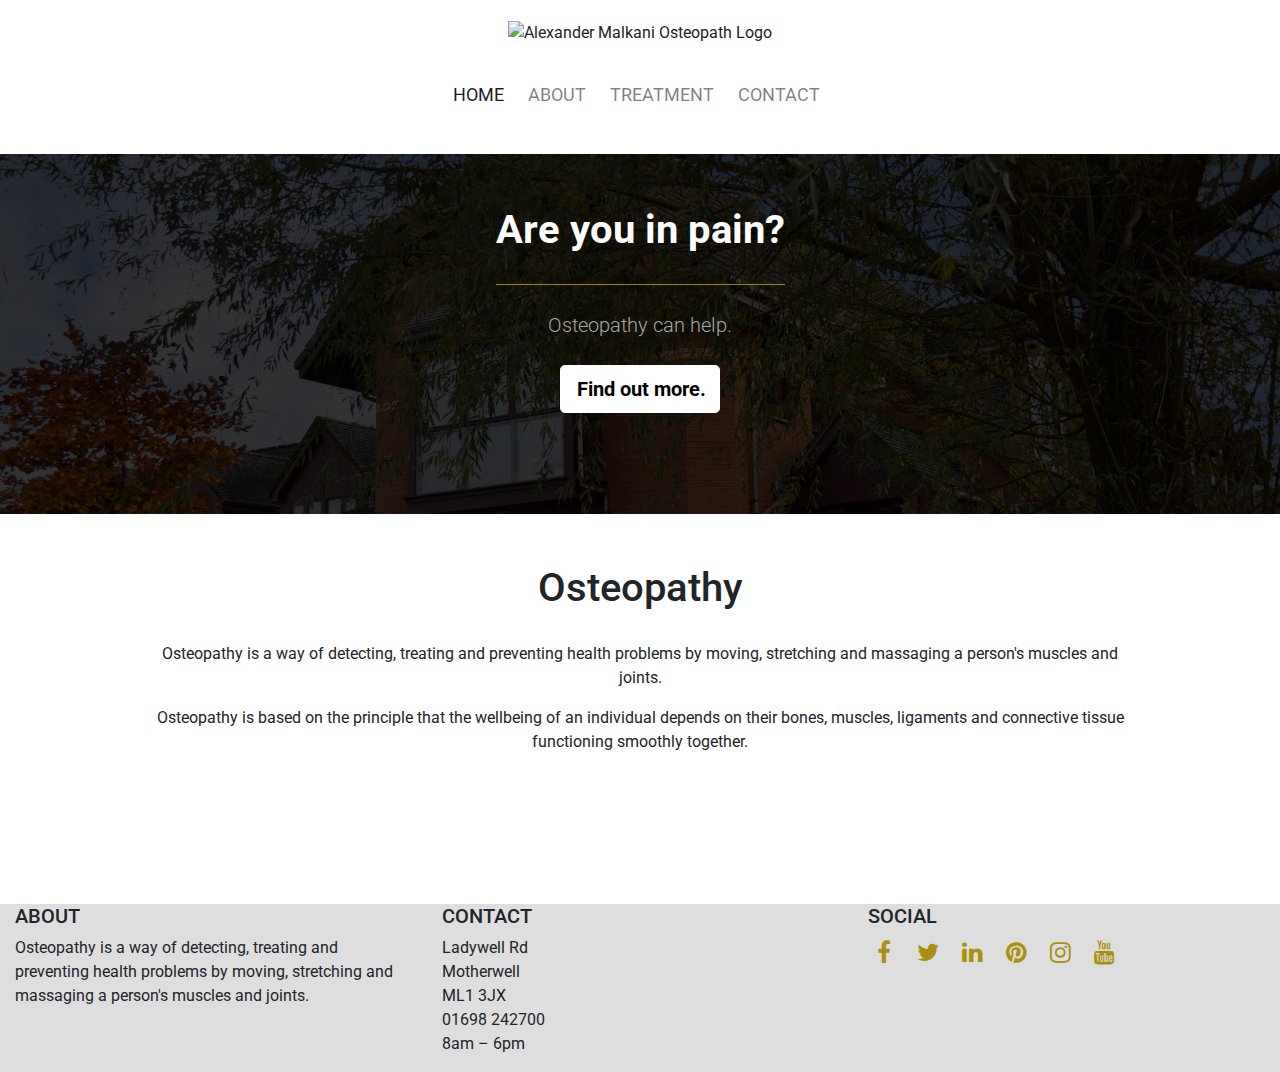
==== index.html @ d078ac2d "Completed footer, added callout container on index page and main index body text" ====
<!DOCTYPE html>
<html lang="en-us">

    <head>
        <meta charset="utf-8" />
        <meta name="viewport" content="width=device-width, initial-scale=1.0" />
        <title>Alexander Malkani Osteopath</title>
        <link href="https://fonts.googleapis.com/css2?family=Roboto:ital,wght@0,300;0,400;0,500;0,700;1,400&display=swap" rel="stylesheet" />
        <link rel="stylesheet" href="https://maxcdn.bootstrapcdn.com/font-awesome/4.7.0/css/font-awesome.min.css" type="text/css" />
        <link rel="stylesheet" href="https://maxcdn.bootstrapcdn.com/bootstrap/4.1.3/css/bootstrap.min.css" />
        <link rel="stylesheet" href="assets/css/style.css" type="text/css" />
    </head>

    <body>
        <div class="container">
            <header class="header-img d-none d-sm-block">
                <img id="logo-main" src="assets/images/logo.png" width="600" alt="Alexander Malkani Osteopath Logo" />
            </header>
            <nav class="navbar navbar-light navbar-expand-sm">
                <a href="/" class="navbar-brand d-block d-sm-none">Alexander Malkani Osteopath</a>

                <button class="navbar-toggler ml-auto" type="button" data-toggle="collapse" data-target="#navbarNavDropdown" aria-controls="navbarNavDropdown" aria-expanded="false" aria-label="Toggle navigation">
                    <span class="navbar-toggler-icon"></span>
                </button>

                <div class="collapse navbar-collapse" id="navbarNavDropdown">
                    <ul class="navbar-nav mx-auto">
                        <li class="active nav-item mr-2 uppercase">
                            <a class="nav-link" href="/index.html">Home</a>
                        </li>
                        <li class="nav-item mr-2 uppercase">
                            <a class="nav-link" href="/about.html">About</a>
                        </li>
                        <li class="nav-item mr-2 uppercase">
                            <a class="nav-link" href="/treatment.html">Treatment</a>
                        </li>
                        <li class="nav-item mr-2 uppercase">
                            <a class="nav-link" href="/contact.html">Contact</a>
                        </li>
                    </ul>
                </div>
            </nav>
        </div>
        <div class="container-fluid callout-container">
            <div class="opaque-overlay">&nbsp;</div>
            <div class="row">
                <div class="col-12">
                    <section class="callout jumbotron text-center">
                        <h1 class="jumbotron-header">
                            Are you in pain?
                        </h1>
                        <hr class="block-divider block-divider--orange" />
                        <p class="lead">
                            Osteopathy can help.
                        </p>
                        <p>
                            <button class="btn btn-lg btn--cta btn--orange">
                                Find out more.
                            </button>
                        </p>
                    </section>
                </div>
            </div>
        </div>
        <section class="container-fluid text-center index-body">
                <h1>Osteopathy</h1>
                <p>Osteopathy is a way of detecting, treating and preventing health problems by moving, stretching and massaging a person's muscles and joints.</p>
                <p>Osteopathy is based on the principle that the wellbeing of an individual depends on their bones, muscles, ligaments and connective tissue functioning smoothly together.</p>
        </section>
        <footer class="container-fluid">
            <div id="footer-details" class="row">
                <div class="col-sm-4">
                    <h5 class="uppercase general-sub">About</h5>
                    <p class="inline-block">
                        Osteopathy is a way of detecting, treating and preventing health problems by moving, stretching and massaging a person's muscles and joints.
                    </p>
                </div>
                <div class="col-sm-4">
                    <h5 class="uppercase general-sub">Contact</h5>
                    <p class="inline-block">
                        Ladywell Rd <br />
                        Motherwell <br />
                        ML1 3JX <br />
                        01698 242700 <br />
                        8am – 6pm
                    </p>
                </div>
                <div class="col-sm-4">
                    <h5 class="uppercase general-sub">Social</h5>
                    <ul class="list-inline social-links">
                        <li class="list-inline-item">
                            <a target="_blank" href="#">
                                <i class="fa fa-facebook" aria-hidden="true"></i>
                                <span class="sr-only">Facebook</span>
                            </a>
                        </li>
                        <li class="list-inline-item">
                            <a target="_blank" href="#">
                                <i class="fa fa-twitter" aria-hidden="true"></i>
                                <span class="sr-only">Twitter</span>
                            </a>
                        </li>
                        <li class="list-inline-item">
                            <a target="_blank" href="#">
                                <i class="fa fa-linkedin" aria-hidden="true"></i>
                                <span class="sr-only">LinkedIn</span>
                            </a>
                        </li>
                        <li class="list-inline-item">
                            <a target="_blank" href="#">
                                <i class="fa fa-pinterest" aria-hidden="true"></i>
                                <span class="sr-only">Pinterest</span>
                            </a>
                        </li>
                        <li class="list-inline-item">
                            <a target="_blank" href="#">
                                <i class="fa fa-instagram" aria-hidden="true"></i>
                                <span class="sr-only">Instagram</span>
                            </a>
                        </li>
                        <li class="list-inline-item">
                            <a target="_blank" href="#">
                                <i class="fa fa-youtube" aria-hidden="true"></i>
                                <span class="sr-only">YouTube</span>
                            </a>
                        </li>
                    </ul>
                </div>
            </div>
        </footer>

        <script src="https://code.jquery.com/jquery-3.5.1.slim.min.js" integrity="sha384-DfXdz2htPH0lsSSs5nCTpuj/zy4C+OGpamoFVy38MVBnE+IbbVYUew+OrCXaRkfj" crossorigin="anonymous"></script>
        <script src="https://cdn.jsdelivr.net/npm/popper.js@1.16.0/dist/umd/popper.min.js" integrity="sha384-Q6E9RHvbIyZFJoft+2mJbHaEWldlvI9IOYy5n3zV9zzTtmI3UksdQRVvoxMfooAo" crossorigin="anonymous"></script>
        <script src="https://stackpath.bootstrapcdn.com/bootstrap/4.5.0/js/bootstrap.min.js" integrity="sha384-OgVRvuATP1z7JjHLkuOU7Xw704+h835Lr+6QL9UvYjZE3Ipu6Tp75j7Bh/kR0JKI" crossorigin="anonymous"></script>
    </body>
</html>
---- assets/css/style.css ----
/* ------------- HEADER -------------- */

.header-img{
    display: block;
    margin: 20px auto;
    text-align: center;
    transition: all .5s ease-in-out;
    -moz-transition: all .5s ease-in-out;
    -webkit-transition: all .5s ease-in-out;
}

/* ------------- CALLOUT -------------- */

.callout-container{
    height: 40vh;

    background: url(../images/orchardmedicalcentre.jpg) no-repeat center center fixed; 
    -webkit-background-size: cover;
    -moz-background-size: cover;
    -o-background-size: cover;
    background-size: cover;

    display: flex;
    align-items: center;
    justify-content: center;

    position: relative;
}

.opaque-overlay{
    position: absolute;
    top: 0;
    left: 0;
    height: 100%;
    width: 100%;
    background-color: rgba(0,0,0,.8);
}

.jumbotron {
    background-color: transparent;
}

.jumbotron-header {
    color:white;
    font-weight:bold;
    margin-bottom: 30px;
}

.jumbotron .lead {
    margin: 25px 0;
    color: #a7a7a7;
}

.jumbotron small {
    font-size: 60%;
    font-style: italic;
    color: #d0d0d0;
}

/* ------------- BODY -------------- */

.index-body {
    width: 80%;
    margin-top: 50px;
    margin-bottom: 150px;
}

.index-body h1 {
    margin-bottom: 30px;
}

/* ------------- FOOTER -------------- */

footer {
    background-color: #dedede;
    min-height: 120px;
    margin: 0;
}

.social-links {
    padding-bottom: 15px;
}

.social-links li a i {
    width: 32px;
    height: 32px;
    padding: 12px 0;
    border-radius: 50%;
    font-size: 24px;
    line-height: 8px;
    text-align: center;
    color: #aa900f;
    transition: all 0.35s ease-in-out;
    -moz-transition: all 0.35s ease-in-out;
    -webkit-transition: all 0.35s ease-in-out;
    -o-transition: all 0.35s ease-in-out;
}

.social-links li a i:hover {
    background: #aa900f;
    color: white;
}

/* ------------- DIVIDERS -------------- */

.block-divider--orange {
    background-color: #aa900f
}

/* ------------- BUTTONS -------------- */

.btn--cta{
    font-weight: bold;
    width: 160px;
}

.btn--orange {
    color: black;
    background-color:white;
    border-color: white;
}

.btn--orange:hover,
.btn--orange:active,
.btn--orange:focus,
.btn--orange:active:focus {
    background-color: #aa900f;
    border-color: #aa900f;
}

/* ------------- NAVBAR -------------- */

.navbar {
    margin-bottom: 30px;
    border: 0;
    width: 100%;
}

.navbar .navbar-toggler {
    border: 0;
}

.navbar .navbar-nav a {
    font-family: 'Roboto', sans-serif;
    font-weight: 400;
    font-size: large;
}

/* ------------- TEXT -------------- */

.uppercase {
    text-transform: uppercase;
}

/* ------------- MEDIA QUERIES -------------- */
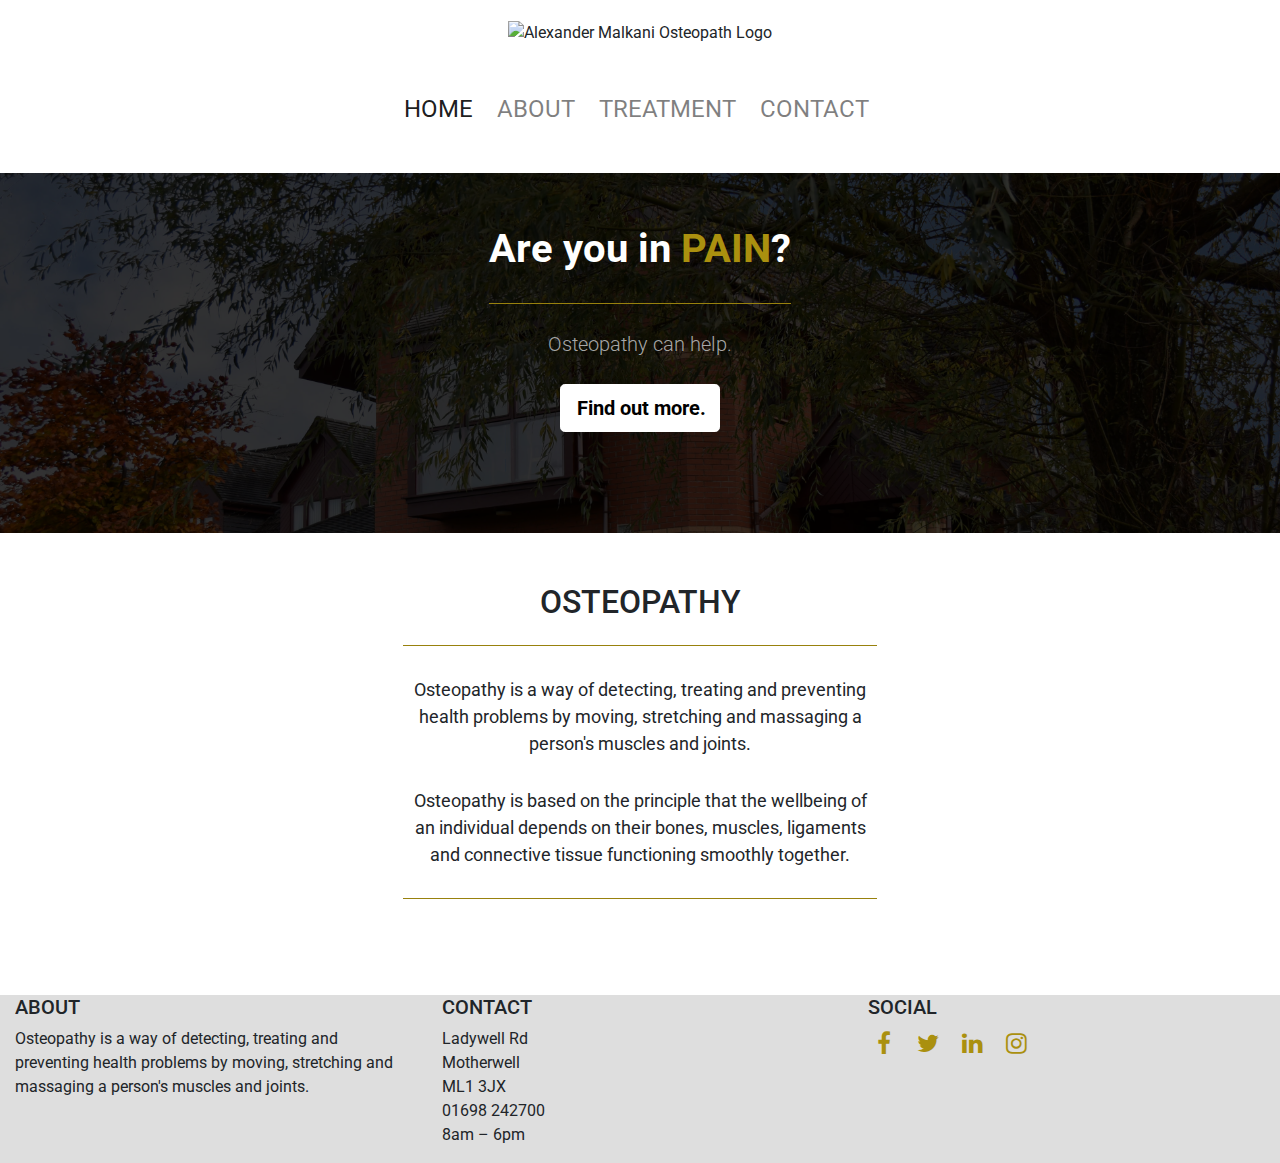
==== commit 12ba56ab: "updated html and css for index page, added testimonials for about page" ====
--- a/index.html
+++ b/index.html
@@ -47,26 +47,38 @@
                 <div class="col-12">
                     <section class="callout jumbotron text-center">
                         <h1 class="jumbotron-header">
-                            Are you in pain?
+                            Are you in <span class="orange-text">PAIN</span>?
                         </h1>
                         <hr class="block-divider block-divider--orange" />
                         <p class="lead">
                             Osteopathy can help.
                         </p>
                         <p>
-                            <button class="btn btn-lg btn--cta btn--orange">
-                                Find out more.
-                            </button>
+                            <a href="/treatment.html" class="btn btn-lg btn--cta btn--orange">Find out more.</a>
                         </p>
                     </section>
                 </div>
             </div>
         </div>
-        <section class="container-fluid text-center index-body">
-                <h1>Osteopathy</h1>
-                <p>Osteopathy is a way of detecting, treating and preventing health problems by moving, stretching and massaging a person's muscles and joints.</p>
-                <p>Osteopathy is based on the principle that the wellbeing of an individual depends on their bones, muscles, ligaments and connective tissue functioning smoothly together.</p>
-        </section>
+        <div class="container-wrapper">
+            <div class="container index-body-container content-container">
+                <section class="index-body">
+                    <div class="row">
+                        <div class="col-12 text-center page-header">
+                            <h2 class="text-uppercase">OSTEOPATHY</h2>
+                        </div>
+                        <div class="row">
+                            <div class="col-12 text-center">
+                                <hr class="block-divider block-divider--orange" />
+                                <p>Osteopathy is a way of detecting, treating and preventing health problems by moving, stretching and massaging a person's muscles and joints.</p>
+                                <p>Osteopathy is based on the principle that the wellbeing of an individual depends on their bones, muscles, ligaments and connective tissue functioning smoothly together.</p>
+                                <hr class="block-divider block-divider--orange" />
+                            </div>
+                        </div>
+                    </div>
+                </section>
+            </div>
+        </div>
         <footer class="container-fluid">
             <div id="footer-details" class="row">
                 <div class="col-sm-4">
@@ -108,20 +120,8 @@
                         </li>
                         <li class="list-inline-item">
                             <a target="_blank" href="#">
-                                <i class="fa fa-pinterest" aria-hidden="true"></i>
-                                <span class="sr-only">Pinterest</span>
-                            </a>
-                        </li>
-                        <li class="list-inline-item">
-                            <a target="_blank" href="#">
                                 <i class="fa fa-instagram" aria-hidden="true"></i>
                                 <span class="sr-only">Instagram</span>
-                            </a>
-                        </li>
-                        <li class="list-inline-item">
-                            <a target="_blank" href="#">
-                                <i class="fa fa-youtube" aria-hidden="true"></i>
-                                <span class="sr-only">YouTube</span>
                             </a>
                         </li>
                     </ul>
--- a/assets/css/style.css
+++ b/assets/css/style.css
@@ -13,6 +13,7 @@
 
 .callout-container{
     height: 40vh;
+    font-family: 'Roboto', sans-serif;
 
     background: url(../images/orchardmedicalcentre.jpg) no-repeat center center fixed; 
     -webkit-background-size: cover;
@@ -60,13 +61,19 @@
 /* ------------- BODY -------------- */
 
 .index-body {
-    width: 80%;
+    font-family: 'Roboto', sans-serif;
+    margin: auto;
     margin-top: 50px;
-    margin-bottom: 150px;
+    margin-bottom: 80px;
 }
 
-.index-body h1 {
+.index-body h2 {
+}
+
+.index-body p {
+    margin-top: 30px;
     margin-bottom: 30px;
+    font-size: large;
 }
 
 /* ------------- FOOTER -------------- */
@@ -75,6 +82,11 @@
     background-color: #dedede;
     min-height: 120px;
     margin: 0;
+}
+
+.blockquote-footer {
+    background-color: white;
+    min-height: 60px;
 }
 
 .social-links {
@@ -131,6 +143,7 @@
 /* ------------- NAVBAR -------------- */
 
 .navbar {
+    margin-top: 30px;
     margin-bottom: 30px;
     border: 0;
     width: 100%;
@@ -143,7 +156,7 @@
 .navbar .navbar-nav a {
     font-family: 'Roboto', sans-serif;
     font-weight: 400;
-    font-size: large;
+    font-size: x-large;
 }
 
 /* ------------- TEXT -------------- */
@@ -152,4 +165,14 @@
     text-transform: uppercase;
 }
 
+.orange-text {
+    color: #aa900f;
+}
+
 /* ------------- MEDIA QUERIES -------------- */
+
+@media(min-width: 850px) {
+    .index-body {
+    width: 40%;
+    }
+}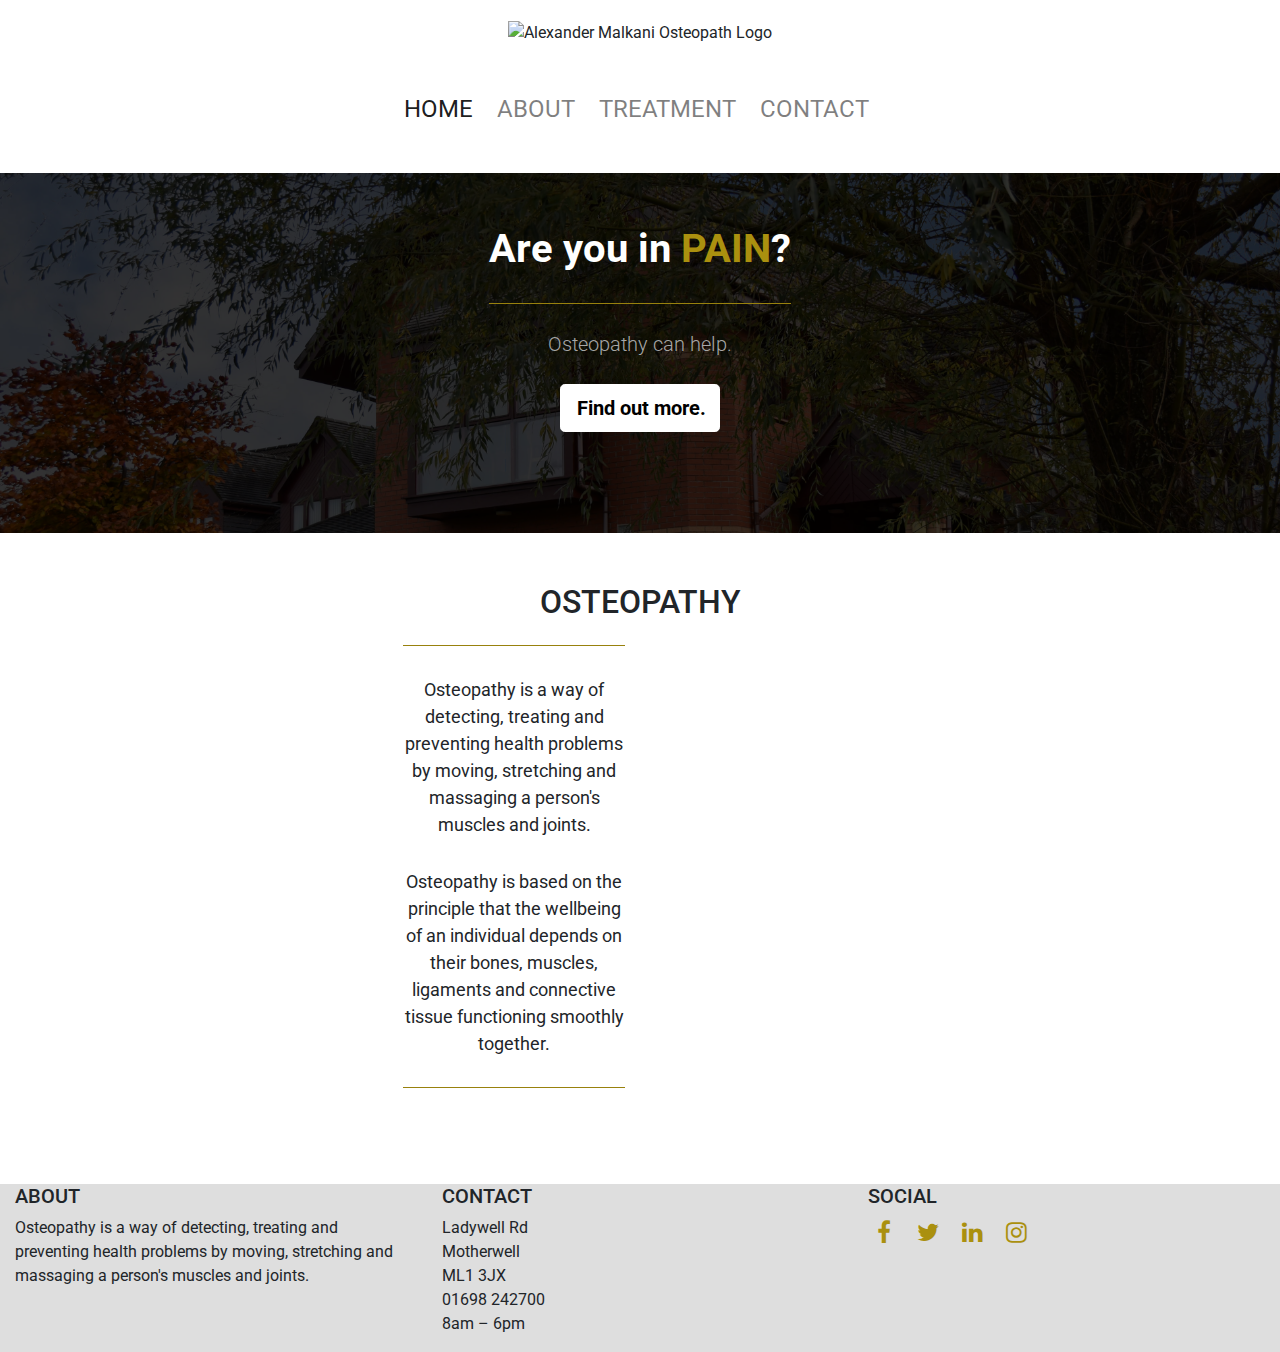
==== commit ee5dc4f3: "Finished contact page, began work on treatment page. Modified styling." ====
--- a/index.html
+++ b/index.html
@@ -68,7 +68,7 @@
                             <h2 class="text-uppercase">OSTEOPATHY</h2>
                         </div>
                         <div class="row">
-                            <div class="col-12 text-center">
+                            <div class="col-6 text-center">
                                 <hr class="block-divider block-divider--orange" />
                                 <p>Osteopathy is a way of detecting, treating and preventing health problems by moving, stretching and massaging a person's muscles and joints.</p>
                                 <p>Osteopathy is based on the principle that the wellbeing of an individual depends on their bones, muscles, ligaments and connective tissue functioning smoothly together.</p>
--- a/assets/css/style.css
+++ b/assets/css/style.css
@@ -116,7 +116,8 @@
 /* ------------- DIVIDERS -------------- */
 
 .block-divider--orange {
-    background-color: #aa900f
+    background-color: #aa900f;
+    max-width: 50vw;
 }
 
 /* ------------- BUTTONS -------------- */
@@ -169,10 +170,45 @@
     color: #aa900f;
 }
 
+/* ------------- CONTACT FORM -------------- */
+
+.contact-heading {
+    font-family: "Roboto", sans-serif;
+    font-weight: 300;
+    margin-top: 25px;
+    margin-bottom: 20px;
+}
+
+.center-form {
+    margin-top: 40px;
+    padding-top: 10px;
+    margin: 0 auto;
+    max-width: 80%;
+}
+
+.center-form h5 {
+    margin-bottom: 20px;
+}
+
+button[type="submit"] {
+    margin-top : 15px;
+    margin-bottom: 20px;
+    background-color: #aa900f;
+}
+
 /* ------------- MEDIA QUERIES -------------- */
 
 @media(min-width: 850px) {
     .index-body {
     width: 40%;
     }
+}
+
+@media(min-width: 992px) {
+    .center-form {
+        padding-top: 30px;
+        min-height: 240px;
+        margin: 0 auto;
+        max-width: 50%;
+    }
 }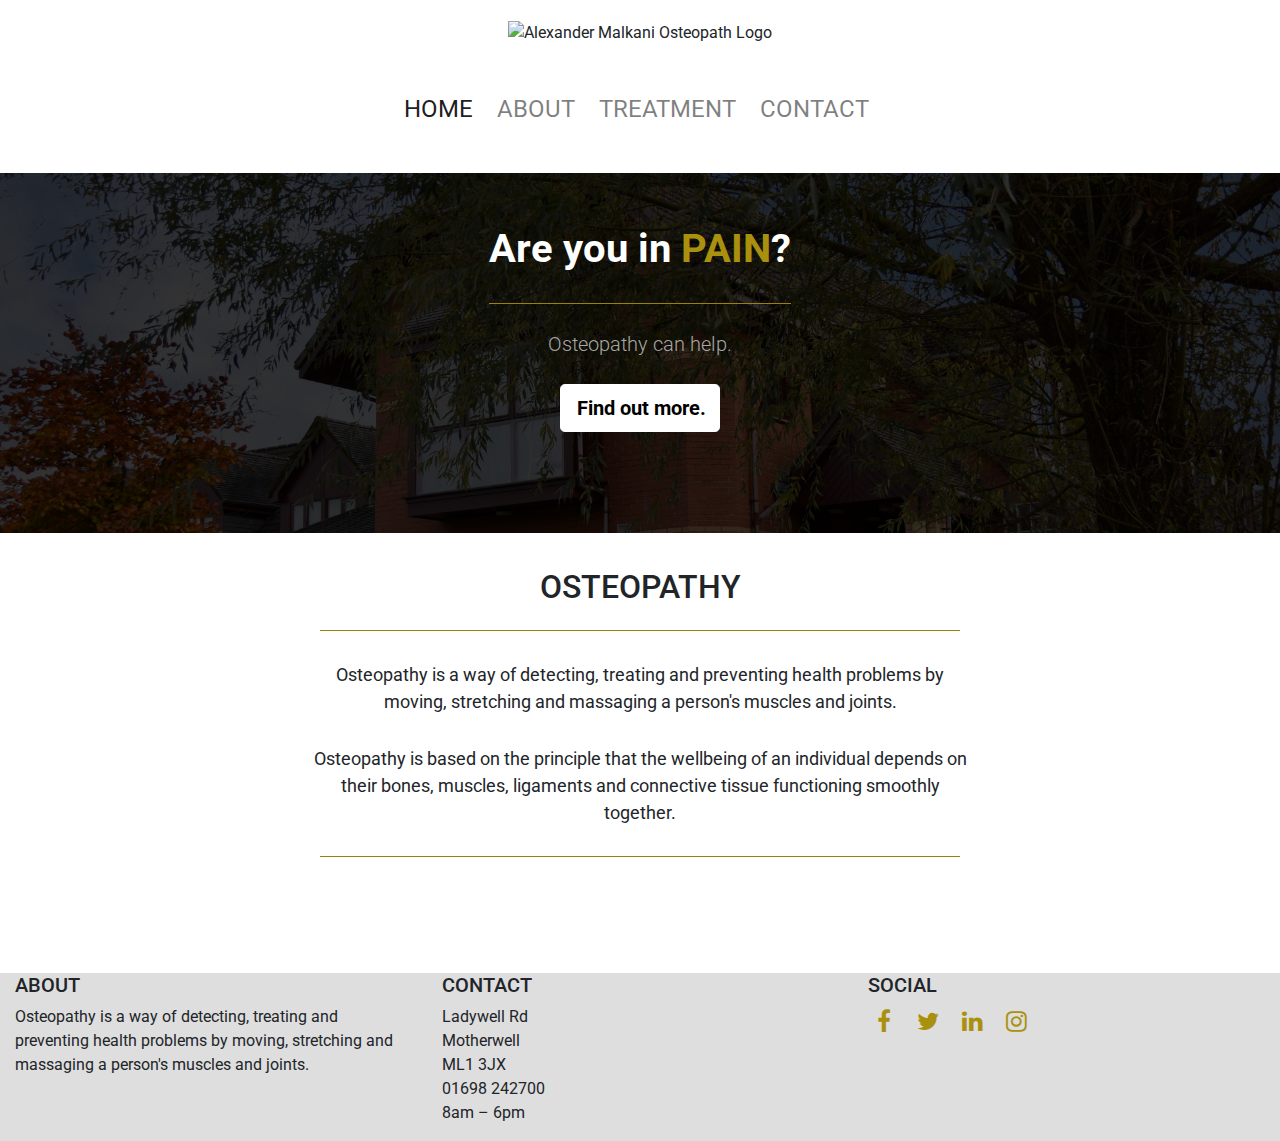
==== commit d74f4983: "Added accordion to treatments page, fixed styling errors" ====
--- a/index.html
+++ b/index.html
@@ -61,14 +61,14 @@
             </div>
         </div>
         <div class="container-wrapper">
-            <div class="container index-body-container content-container">
-                <section class="index-body">
+            <div class="container page-content-container content-container">
+                <section class="page-content">
                     <div class="row">
                         <div class="col-12 text-center page-header">
                             <h2 class="text-uppercase">OSTEOPATHY</h2>
                         </div>
                         <div class="row">
-                            <div class="col-6 text-center">
+                            <div class="col-12 text-center">
                                 <hr class="block-divider block-divider--orange" />
                                 <p>Osteopathy is a way of detecting, treating and preventing health problems by moving, stretching and massaging a person's muscles and joints.</p>
                                 <p>Osteopathy is based on the principle that the wellbeing of an individual depends on their bones, muscles, ligaments and connective tissue functioning smoothly together.</p>
--- a/assets/css/style.css
+++ b/assets/css/style.css
@@ -60,17 +60,19 @@
 
 /* ------------- BODY -------------- */
 
-.index-body {
+.page-content {
     font-family: 'Roboto', sans-serif;
     margin: auto;
-    margin-top: 50px;
-    margin-bottom: 80px;
-}
-
-.index-body h2 {
-}
-
-.index-body p {
+    margin-top: 35px;
+    margin-bottom: 100px;
+    width: 80%;
+}
+
+.page-content h2 {
+
+}
+
+.page-content p {
     margin-top: 30px;
     margin-bottom: 30px;
     font-size: large;
@@ -170,6 +172,12 @@
     color: #aa900f;
 }
 
+/* ------------- CARDS -------------- */
+
+.card {
+    text-decoration: none;
+}
+
 /* ------------- CONTACT FORM -------------- */
 
 .contact-heading {
@@ -199,8 +207,8 @@
 /* ------------- MEDIA QUERIES -------------- */
 
 @media(min-width: 850px) {
-    .index-body {
-    width: 40%;
+    .page-content {
+    width: 50vw;
     }
 }
 
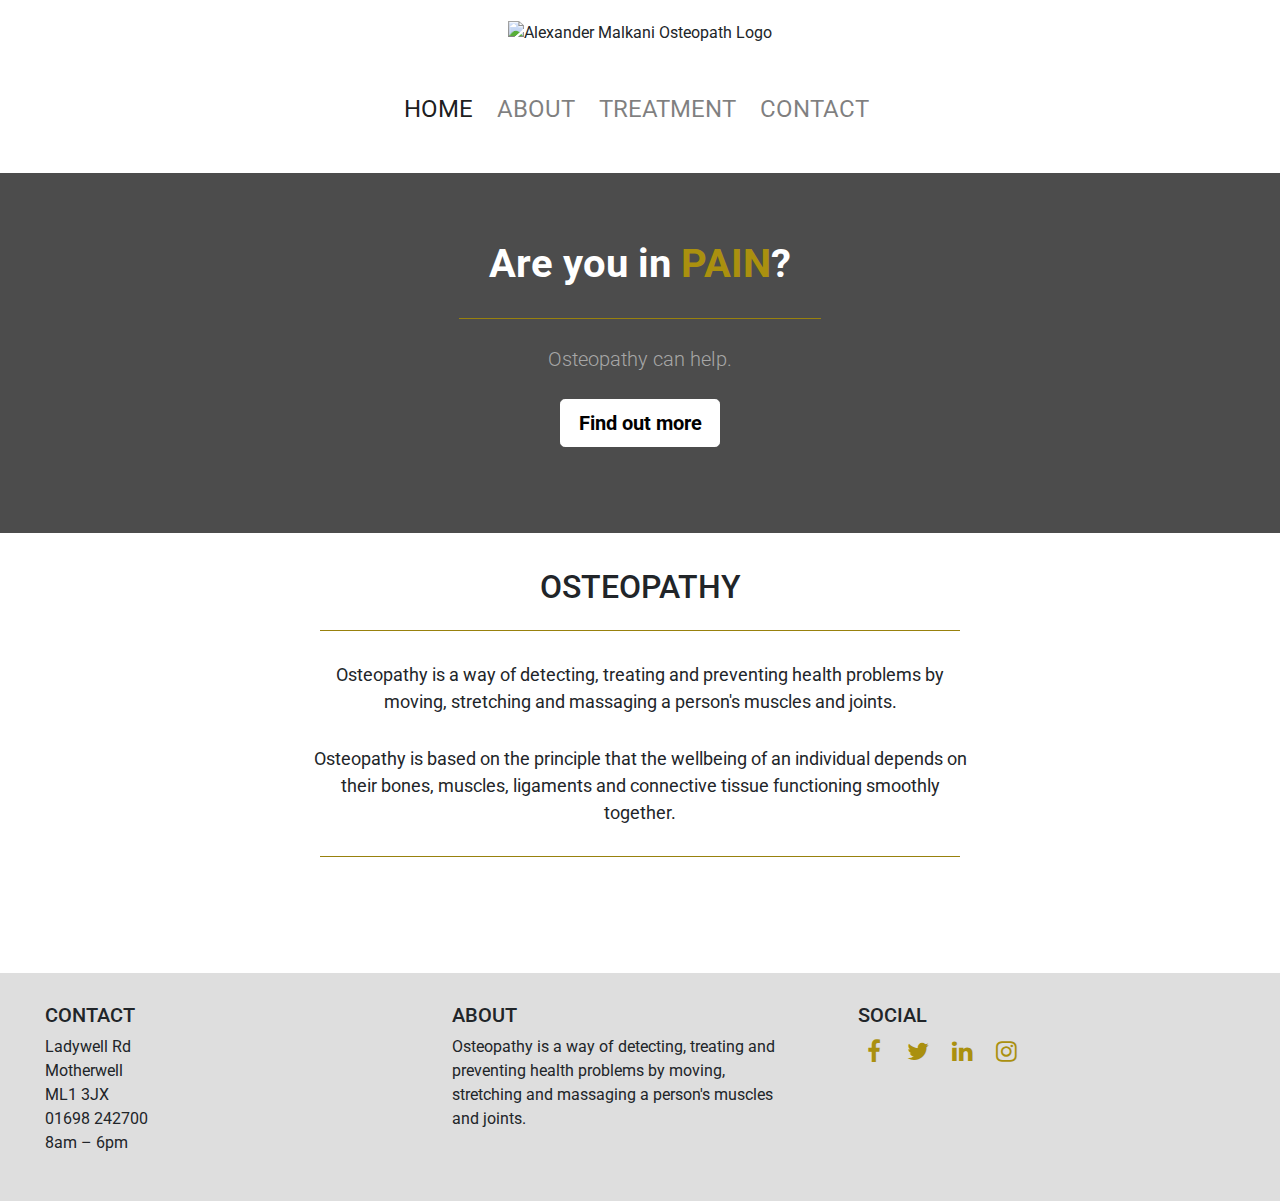
==== commit a29cf022: "increased jumbotron size in smaller screens to 60vh, fixed text wrapping" ====
--- a/index.html
+++ b/index.html
@@ -4,7 +4,7 @@
     <head>
         <meta charset="utf-8" />
         <meta name="viewport" content="width=device-width, initial-scale=1.0" />
-        <title>Alexander Malkani Osteopath</title>
+        <title>Home | Alexander Malkani Osteopath</title>
         <link href="https://fonts.googleapis.com/css2?family=Roboto:ital,wght@0,300;0,400;0,500;0,700;1,400&display=swap" rel="stylesheet" />
         <link rel="stylesheet" href="https://maxcdn.bootstrapcdn.com/font-awesome/4.7.0/css/font-awesome.min.css" type="text/css" />
         <link rel="stylesheet" href="https://maxcdn.bootstrapcdn.com/bootstrap/4.1.3/css/bootstrap.min.css" />
@@ -17,7 +17,7 @@
                 <img id="logo-main" src="assets/images/logo.png" width="600" alt="Alexander Malkani Osteopath Logo" />
             </header>
             <nav class="navbar navbar-light navbar-expand-sm">
-                <a href="/" class="navbar-brand d-block d-sm-none">Alexander Malkani Osteopath</a>
+                <a href="/" class="navbar-brand d-block d-sm-none"><img id="logo-small" width="225" text-align:center src="assets/images/logo.png" alt="Alexander Malkani Osteopath Logo" /></a>
 
                 <button class="navbar-toggler ml-auto" type="button" data-toggle="collapse" data-target="#navbarNavDropdown" aria-controls="navbarNavDropdown" aria-expanded="false" aria-label="Toggle navigation">
                     <span class="navbar-toggler-icon"></span>
@@ -26,21 +26,23 @@
                 <div class="collapse navbar-collapse" id="navbarNavDropdown">
                     <ul class="navbar-nav mx-auto">
                         <li class="active nav-item mr-2 uppercase">
-                            <a class="nav-link" href="/index.html">Home</a>
+                            <a class="nav-link" href="index.html">Home</a>
                         </li>
                         <li class="nav-item mr-2 uppercase">
-                            <a class="nav-link" href="/about.html">About</a>
+                            <a class="nav-link" href="about.html">About</a>
                         </li>
                         <li class="nav-item mr-2 uppercase">
-                            <a class="nav-link" href="/treatment.html">Treatment</a>
+                            <a class="nav-link" href="treatment.html">Treatment</a>
                         </li>
                         <li class="nav-item mr-2 uppercase">
-                            <a class="nav-link" href="/contact.html">Contact</a>
+                            <a class="nav-link" href="contact.html">Contact</a>
                         </li>
                     </ul>
                 </div>
             </nav>
         </div>
+
+        <!--This code is a modified version of a CodeInstitute tutorial-->
         <div class="container-fluid callout-container">
             <div class="opaque-overlay">&nbsp;</div>
             <div class="row">
@@ -54,12 +56,14 @@
                             Osteopathy can help.
                         </p>
                         <p>
-                            <a href="/treatment.html" class="btn btn-lg btn--cta btn--orange">Find out more.</a>
+                            <a href="treatment.html" class="btn btn-lg btn--cta btn--orange">Find out more</a>
                         </p>
                     </section>
                 </div>
             </div>
         </div>
+        <!--This code is a modified version of a CodeInstitute tutorial-->
+
         <div class="container-wrapper">
             <div class="container page-content-container content-container">
                 <section class="page-content">
@@ -79,14 +83,10 @@
                 </section>
             </div>
         </div>
+        
+        <!--This code is a modified version of a CodeInstitute tutorial-->
         <footer class="container-fluid">
             <div id="footer-details" class="row">
-                <div class="col-sm-4">
-                    <h5 class="uppercase general-sub">About</h5>
-                    <p class="inline-block">
-                        Osteopathy is a way of detecting, treating and preventing health problems by moving, stretching and massaging a person's muscles and joints.
-                    </p>
-                </div>
                 <div class="col-sm-4">
                     <h5 class="uppercase general-sub">Contact</h5>
                     <p class="inline-block">
@@ -95,6 +95,12 @@
                         ML1 3JX <br />
                         01698 242700 <br />
                         8am – 6pm
+                    </p>
+                </div>            
+                <div class="col-sm-4">
+                    <h5 class="uppercase general-sub">About</h5>
+                    <p class="inline-block">
+                        Osteopathy is a way of detecting, treating and preventing health problems by moving, stretching and massaging a person's muscles and joints.
                     </p>
                 </div>
                 <div class="col-sm-4">
@@ -128,6 +134,7 @@
                 </div>
             </div>
         </footer>
+        <!--This code is a modified version of a CodeInstitute tutorial-->
 
         <script src="https://code.jquery.com/jquery-3.5.1.slim.min.js" integrity="sha384-DfXdz2htPH0lsSSs5nCTpuj/zy4C+OGpamoFVy38MVBnE+IbbVYUew+OrCXaRkfj" crossorigin="anonymous"></script>
         <script src="https://cdn.jsdelivr.net/npm/popper.js@1.16.0/dist/umd/popper.min.js" integrity="sha384-Q6E9RHvbIyZFJoft+2mJbHaEWldlvI9IOYy5n3zV9zzTtmI3UksdQRVvoxMfooAo" crossorigin="anonymous"></script>
--- a/assets/css/style.css
+++ b/assets/css/style.css
@@ -11,11 +11,11 @@
 
 /* ------------- CALLOUT -------------- */
 
-.callout-container{
+.callout-container {
     height: 40vh;
     font-family: 'Roboto', sans-serif;
 
-    background: url(../images/orchardmedicalcentre.jpg) no-repeat center center fixed; 
+    background: url(../images/orchard-medical-centre.jpg) no-repeat center center fixed; 
     -webkit-background-size: cover;
     -moz-background-size: cover;
     -o-background-size: cover;
@@ -28,13 +28,13 @@
     position: relative;
 }
 
-.opaque-overlay{
+.opaque-overlay {
     position: absolute;
     top: 0;
     left: 0;
     height: 100%;
     width: 100%;
-    background-color: rgba(0,0,0,.8);
+    background-color: rgba(0,0,0,.7);
 }
 
 .jumbotron {
@@ -44,7 +44,7 @@
 .jumbotron-header {
     color:white;
     font-weight:bold;
-    margin-bottom: 30px;
+    margin: 30px;
 }
 
 .jumbotron .lead {
@@ -68,22 +68,32 @@
     width: 80%;
 }
 
-.page-content h2 {
-
-}
-
 .page-content p {
     margin-top: 30px;
     margin-bottom: 30px;
     font-size: large;
 }
 
+.treatments {
+    margin-top: 25px;
+}
+
+
 /* ------------- FOOTER -------------- */
 
 footer {
     background-color: #dedede;
     min-height: 120px;
     margin: 0;
+    bottom: 0;
+}
+
+#footer-details {
+    padding: 30px;
+}
+
+#footer-details .col-sm-4 {
+    padding-right: 50px;
 }
 
 .blockquote-footer {
@@ -135,6 +145,13 @@
     border-color: white;
 }
 
+.card-header .btn--orange {
+    text-transform: uppercase;
+    font-size: large;
+    font-weight: 500;
+    font-family: 'Roboto', sans-serif;
+}
+
 .btn--orange:hover,
 .btn--orange:active,
 .btn--orange:focus,
@@ -143,6 +160,15 @@
     border-color: #aa900f;
 }
 
+a:hover {
+    color: black;
+}
+
+.btn.focus, .btn:focus {
+    outline: 0;
+    box-shadow: 0 0 0 0.2rem rgb(170 144 15 / 25%);
+}
+
 /* ------------- NAVBAR -------------- */
 
 .navbar {
@@ -172,10 +198,28 @@
     color: #aa900f;
 }
 
+.sub-header {
+    margin-top: 70px;
+}
+
+.text-wrap {
+    
+}
+
+.testimonials p {
+    font-size: medium;
+}
+
 /* ------------- CARDS -------------- */
 
 .card {
     text-decoration: none;
+    font-family: 'Roboto', sans-serif;
+    margin: 10px;
+}
+
+.card-header {
+    padding: 0;
 }
 
 /* ------------- CONTACT FORM -------------- */
@@ -194,6 +238,10 @@
     max-width: 80%;
 }
 
+.form-control {
+    margin: 5px;
+}
+
 .center-form h5 {
     margin-bottom: 20px;
 }
@@ -206,7 +254,7 @@
 
 /* ------------- MEDIA QUERIES -------------- */
 
-@media(min-width: 850px) {
+@media(min-width: 1100px) {
     .page-content {
     width: 50vw;
     }
@@ -217,6 +265,28 @@
         padding-top: 30px;
         min-height: 240px;
         margin: 0 auto;
-        max-width: 50%;
-    }
+    }
+}
+
+@media(min-width: 850px) {
+    .text-wrap {
+        float: left;
+        margin: 10px;
+    }
+}
+
+@media(max-width: 320px) {
+    .callout-container {
+        height: 60vh;
+    }
+
+@media only screen 
+  and (min-width: 1024px) 
+  and (max-height: 1366px) 
+  and (orientation: portrait) 
+  and (-webkit-min-device-pixel-ratio: 1.5) {
+      footer{
+          position: fixed;
+          bottom: 0;
+      }
 }